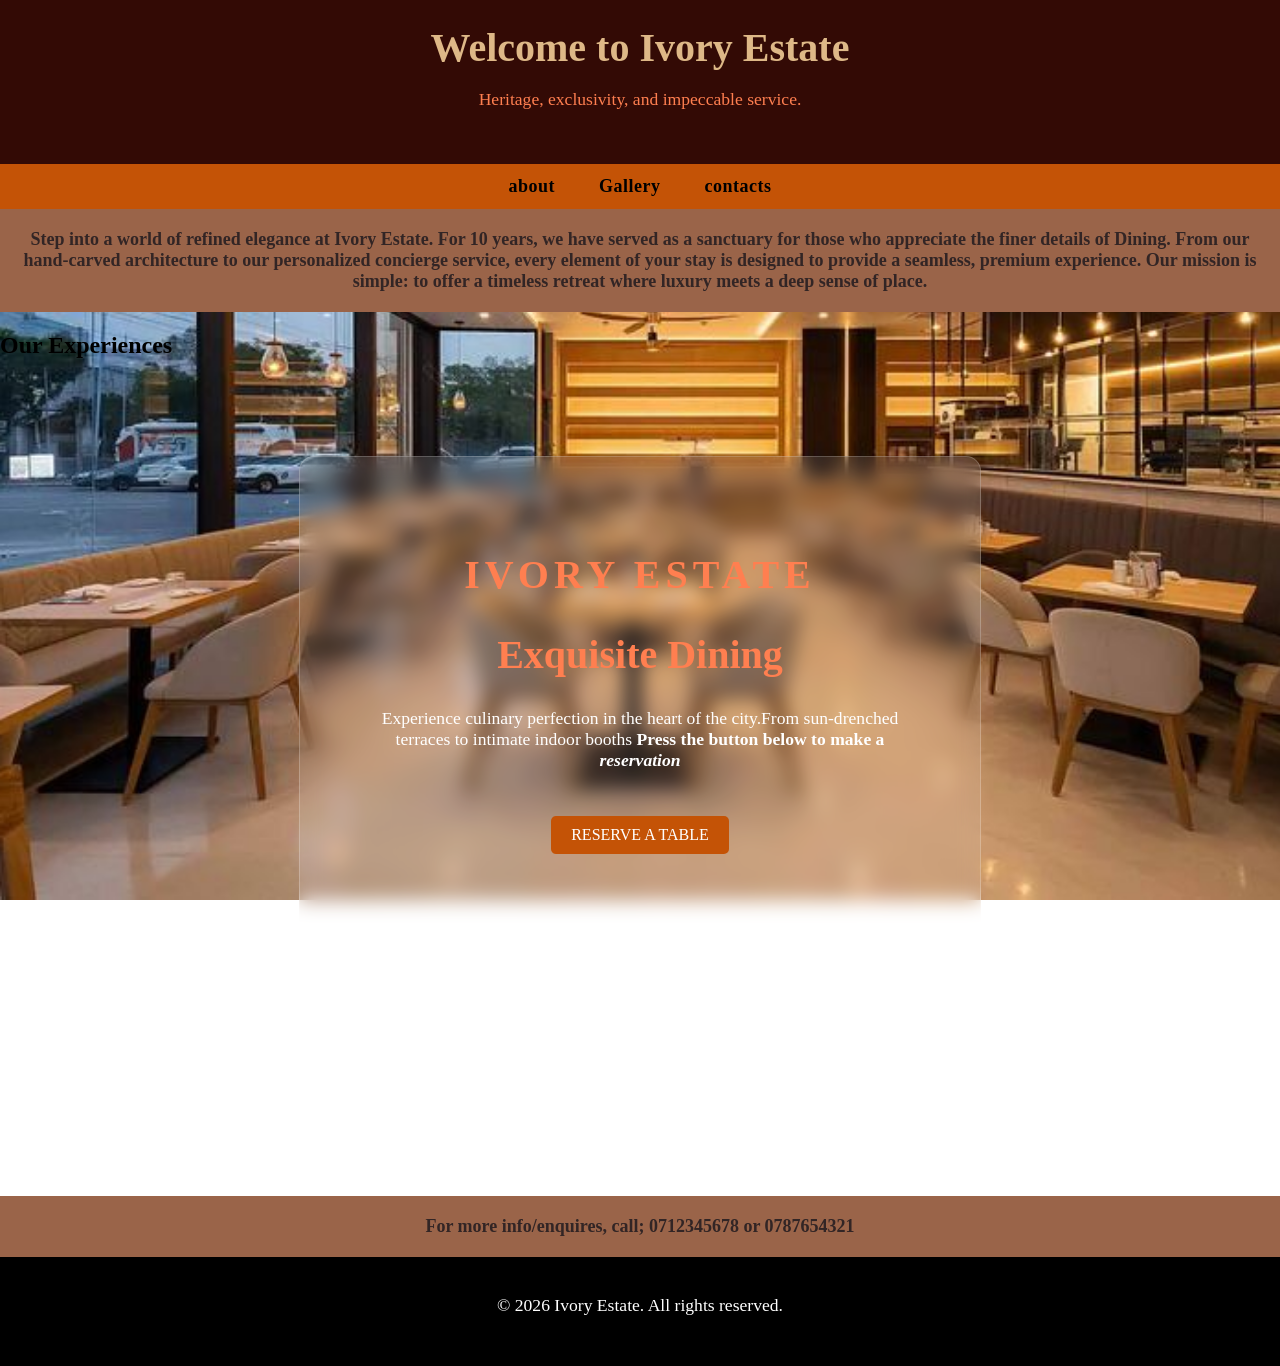
==== index.html @ 149924ae "Fix heading case for "Gallary" in navigation bar and update gallery section structure in index.html" ====
<!doctype html>
<html lang="en">
  <head>
    <meta charset="UTF-8" />
    <meta name="viewport" content="width=device-width, initial-scale=1.0" />
    <title>Ivory Estate Hotel</title>
    <link rel="stylesheet" href="style.css" />
  </head>
  <body class="home-page"> <header>
      <a href="/">
        <h1>Welcome to Ivory Estate</h1>
        <p id="header-p">Heritage, exclusivity, and impeccable service.</p>
      </a>
    </header>

    <!-- navigation bar -->
    <nav>
      <a href="#about"> about</a>
      <a href="#Gallery">Gallery</a>
      <a href="#contacts">contacts</a>
    </nav>
    <!-- about section -->
    <section id="about">
      <p class="about">
        Step into a world of refined elegance at <strong>Ivory Estate</strong>.
        For 10 years, we have served as a sanctuary for those who appreciate the
        finer details of Dining. From our hand-carved architecture to our
        personalized concierge service, every element of your stay is designed
        to provide a seamless, premium experience. Our mission is simple: to
        offer a timeless retreat where luxury meets a deep sense of place.
      </p>
    </section>
    <section class="gallery">
      <h2>Our Experiences</h2>
      <div class="gallery-container">
        <img src=""
        <img src=""
        <img src=""
      </div>
    </section>

    <main class="home-container">
  
      <section class="hero-card">
        <div class="logo"><h1>IVORY ESTATE</h1></div>
        <h1>Exquisite Dining</h1>
        <p>
          Experience culinary perfection in the heart of the city.From
          sun-drenched terraces to intimate indoor booths
          <strong>Press the button below to make a <em>reservation</em></strong>
        </p>

        <!-- brige to next page -->
        <a href="reserve.html" class="rsv-button">RESERVE A TABLE</a>
      </section>
      <!-- quick info section -->
      <section class="info-grid">
        <div class="info-card">
          <h3>Hours</h3>
          <p>Mon - Sun</p>
          <p>5:00 PM - 11:00 PM</p>
        </div>
        <div class="info-card">
          <h3>location</h3>
          <p>skyline avenue</p>
          <p>Penthouse Level</p>
        </div>
      </section>
    </main>
    <!-- contact section -->
    <section id="contacts">
      <p class="about">
        For more info/enquires, call; 0712345678 or 0787654321
      </p>
    </section>


    <footer> 
      <p>© 2026 Ivory Estate. All rights reserved.</p>
    </footer>
  </body>
</html>
---- style.css ----
body {

  background-repeat: no-repeat;
  background-size: cover;
  background-attachment: fixed;
  background-position: center;
  margin: 0;
}
.home-page{
  background-image: url("ivory\ estate.jfif");
}

header {
  background-color: #330a05;
  color: coral;
  box-shadow: 0 4px 6px rgba(0, 0, 0, 0.1);
  padding: 24px 0;
  text-align: center;
}
header a {
  text-decoration: none;
  color: inherit;
}
header h1 {
  font-size: 40px;
  margin: 0;
  color: burlywood;
}

nav {
  background-color: #c45306;
  text-align: center;
  padding: 12px 0;
}
nav a {
  text-decoration: none;
  color: inherit;
  margin: 0 20px;
  font-weight: 600;
  font-size: 18px;
  letter-spacing: 0.5px;
}
nav a:hover {
  color: aqua;
  text-decoration: underline;
}
.home-container {
  max-width: 600px;
  width: 90%;
  margin: 60px auto;
  text-align: center;
  background: rgba(255, 255, 255, 0.1);
  backdrop-filter: blur(10px);
  -webkit-backdrop-filter: blur(10px);
  border-radius: 15px;
  display: flex;
  flex-direction: column;
  justify-content: center;
  align-items: center;
  padding: 20px;
}
.hero-card,
.info-card {
  border-radius: 30px;
  padding: 20px;
}
.info-grid {
  display: flex;
  gap: 20px;
  margin-top: 20px;
}
.logo {
  font-weight: 800;
  letter-spacing: 5px;
  margin-bottom: 10px;
  color: burlywood;
}
.h1 {
  font-size: 2rem;
  margin-bottom: 15px;
}

.about {
  background-color: #9a6449;
  color: #322525;
  font-weight: 900;
  font-size: large;
  padding: 20px;
  text-align: center;
  margin: 0;
}
footer {
  text-align: center;
  padding: 20px;
  background-color: black;
  color: white;
}
.rsv-button {
  display: inline-block;
  padding: 10px 20px;
  background-color: #c45306;
  color: white;
  text-decoration: none;
  border-radius: 5px;
  margin-top: 15px;
}
.rsv-button:hover{
  background-color: #330a05;
}

/* 2.Reservation.html */
body{
  
  background-repeat: no-repeat;
  background-size: cover;
  background-attachment: fixed;
  background-position: center;
  margin: 0;
}
.reserve-page{
  background-image: url('Personalized\ Reserved\ Table\ Sign\ Wooden\ Resta.jfif');
}
.home-container{
    max-width: 600px;
      width: 90%;
      margin: 60px auto;
      text-align: center;
      background: rgba(255, 255, 255, 0.1);
      backdrop-filter: blur(10px);
      -webkit-backdrop-filter: blur(10px);
      border-radius: 15px;
      display: flex;
      flex-direction: column;
      justify-content: center;
      align-items: center;
      padding:  40px 20px;
      color: white;
      border: 1px solid rgba(255, 255, 255, 0.2);
    }
    .logo{
      font-weight: 800;
      letter-spacing: 5px;
      margin-bottom: 10px;
      color: burlywood;
      text-transform: uppercase;
    }
    h1{
      font-size: 2.5rem;
      margin-bottom: 30px;
      color: coral;
    }
    p{
      margin-bottom: 30px;
      font-size: 1.1rem;
      
    }
.booking-form{
  width: 100%;
  max-width: 450px;
  display: flex;
  flex-direction: column;
  gap: 15px;
}

.form-row{
  display: flex;
  gap: 15px;
}
.booking-form input, .booking-form select{
  width: 100%;
  padding: 12px;
  background-color: rgba(255, 255, 255, 0.15);
  border: 1px solid(255, 255, 255, 0.3);
  border-radius: 5px;
  color: white;
  font-size: 16px;
  outline: none;
}
.booking-form select option{
  background-color: #330a05;
}
.back-link:hover{
  color: aqua;
  text-decoration: underline;
}
.confirm{
  display: inline-block;
    padding: 10px 20px;
    background-color: #c45306;
    color: white;
    text-decoration: none;
    border-radius: 5px;
    margin-top: 15px;
}
.confirm:hover{
    background-color: #330a05;
}

/* confirmation.html */
body {

  background-repeat: no-repeat;
  background-size: cover;
  background-attachment: fixed;
  background-position: center;
  margin: 0;
}
.confirmation-page{
  background-image: url('ambient\ aesthetic\ cool\ hotel\ pictuer');
}.home-container{
  background: rgba(255, 255, 255, 0.1);
        backdrop-filter: blur(10px);
          -webkit-backdrop-filter: blur(10px);
          border: 1px solid rgba(255, 255, 255, 0.2);
          padding: 40px;
          border-radius: 15px;
          color: white;
}
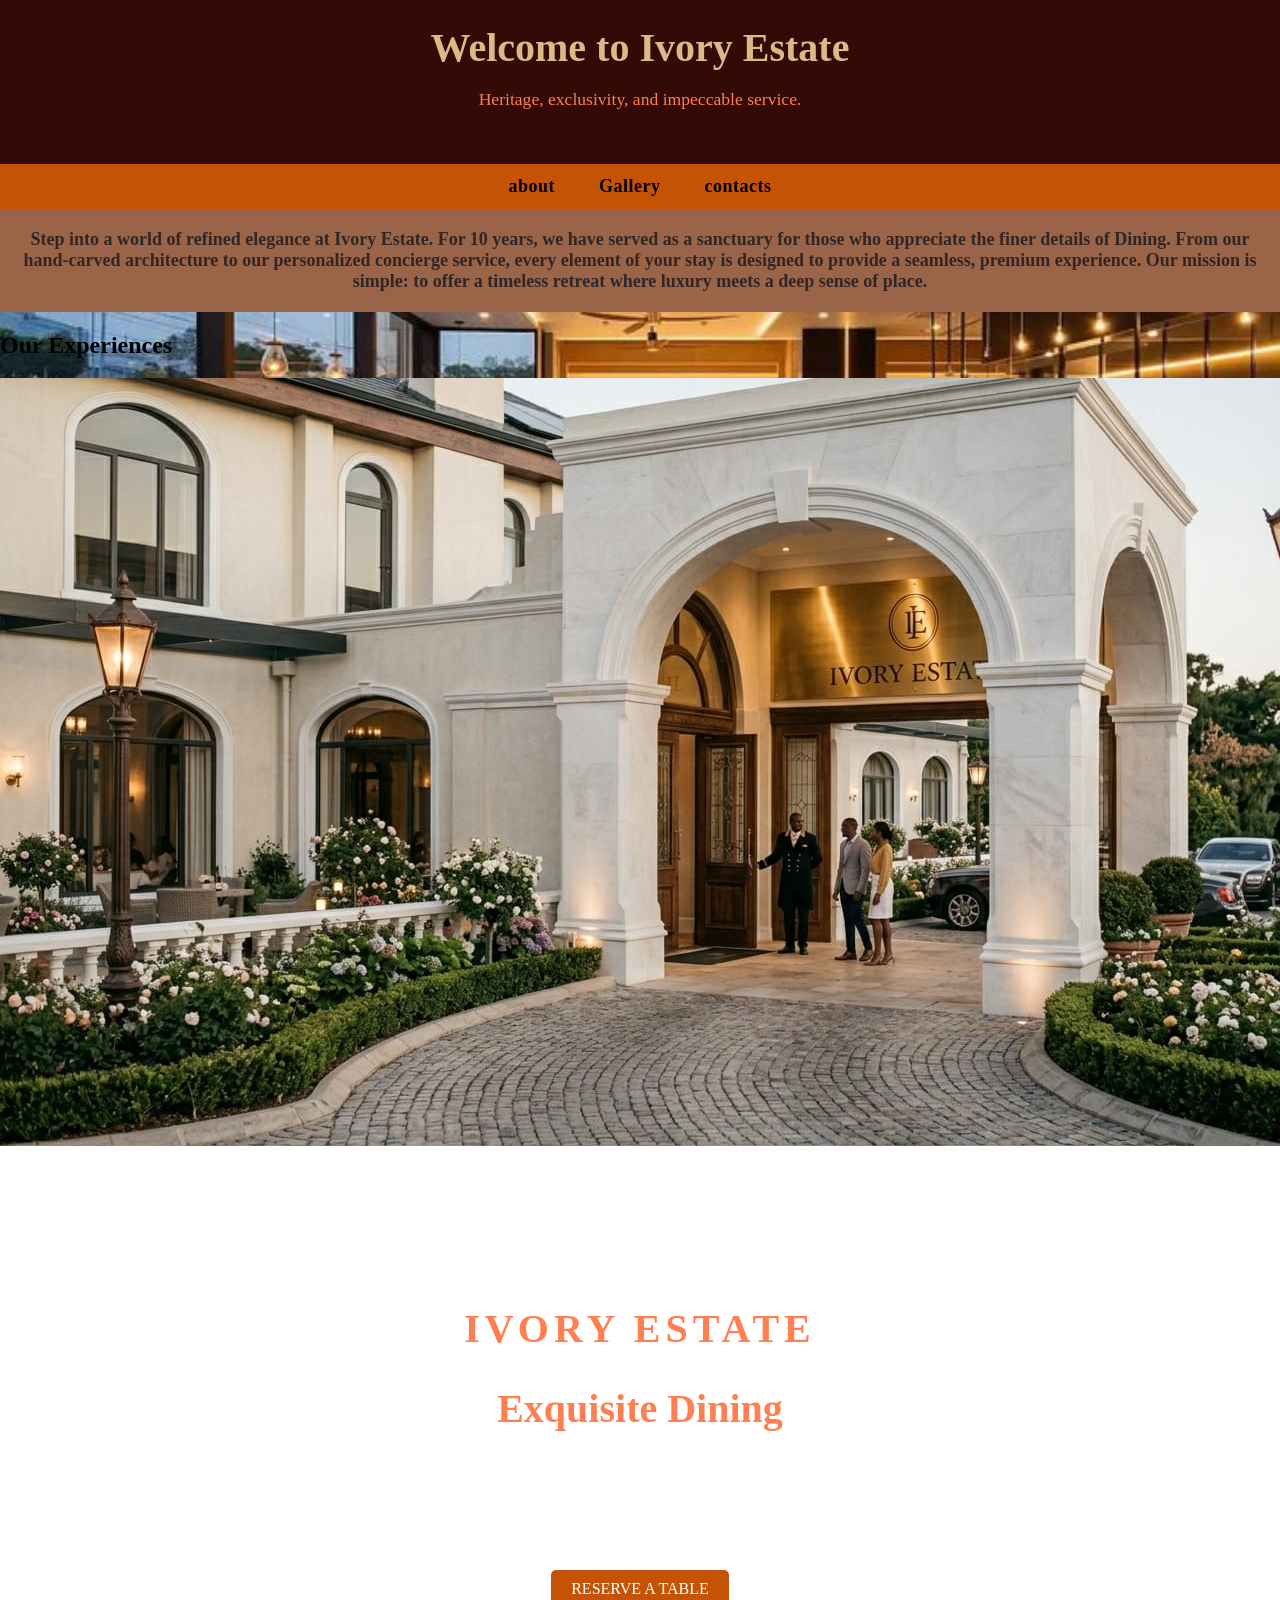
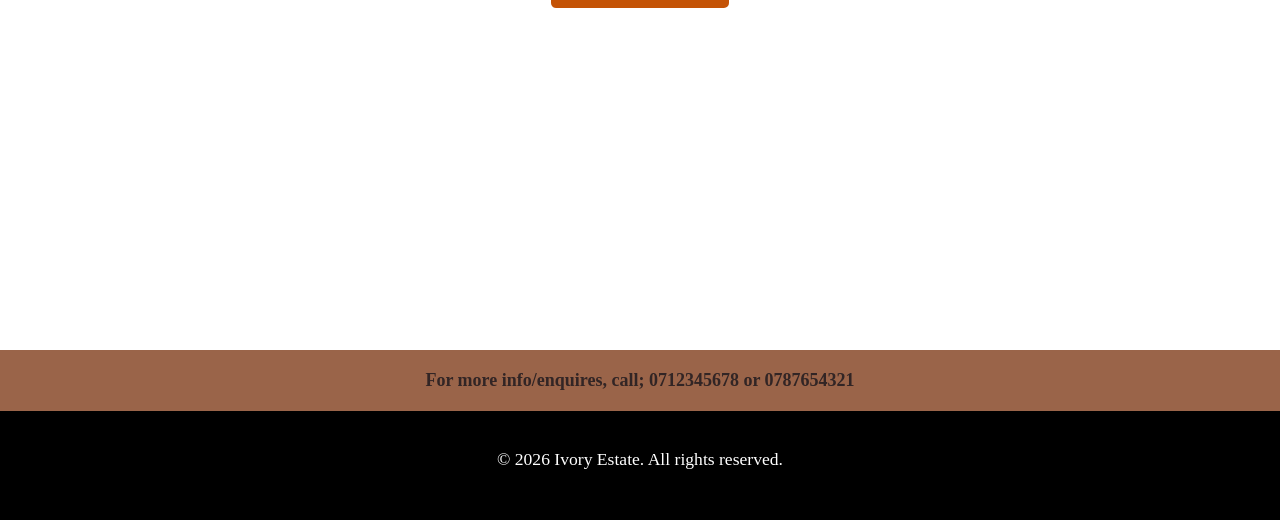
==== commit f962a149: "Refactor code structure for improved readability and maintainability" ====
--- a/index.html
+++ b/index.html
@@ -33,8 +33,8 @@
     <section class="gallery">
       <h2>Our Experiences</h2>
       <div class="gallery-container">
-        <img src=""
-        <img src=""
+        <img src="Entrance to ivory Estate.jpeg"
+        <img src="Ivory Estate Dining.jpeg"
         <img src=""
       </div>
     </section>
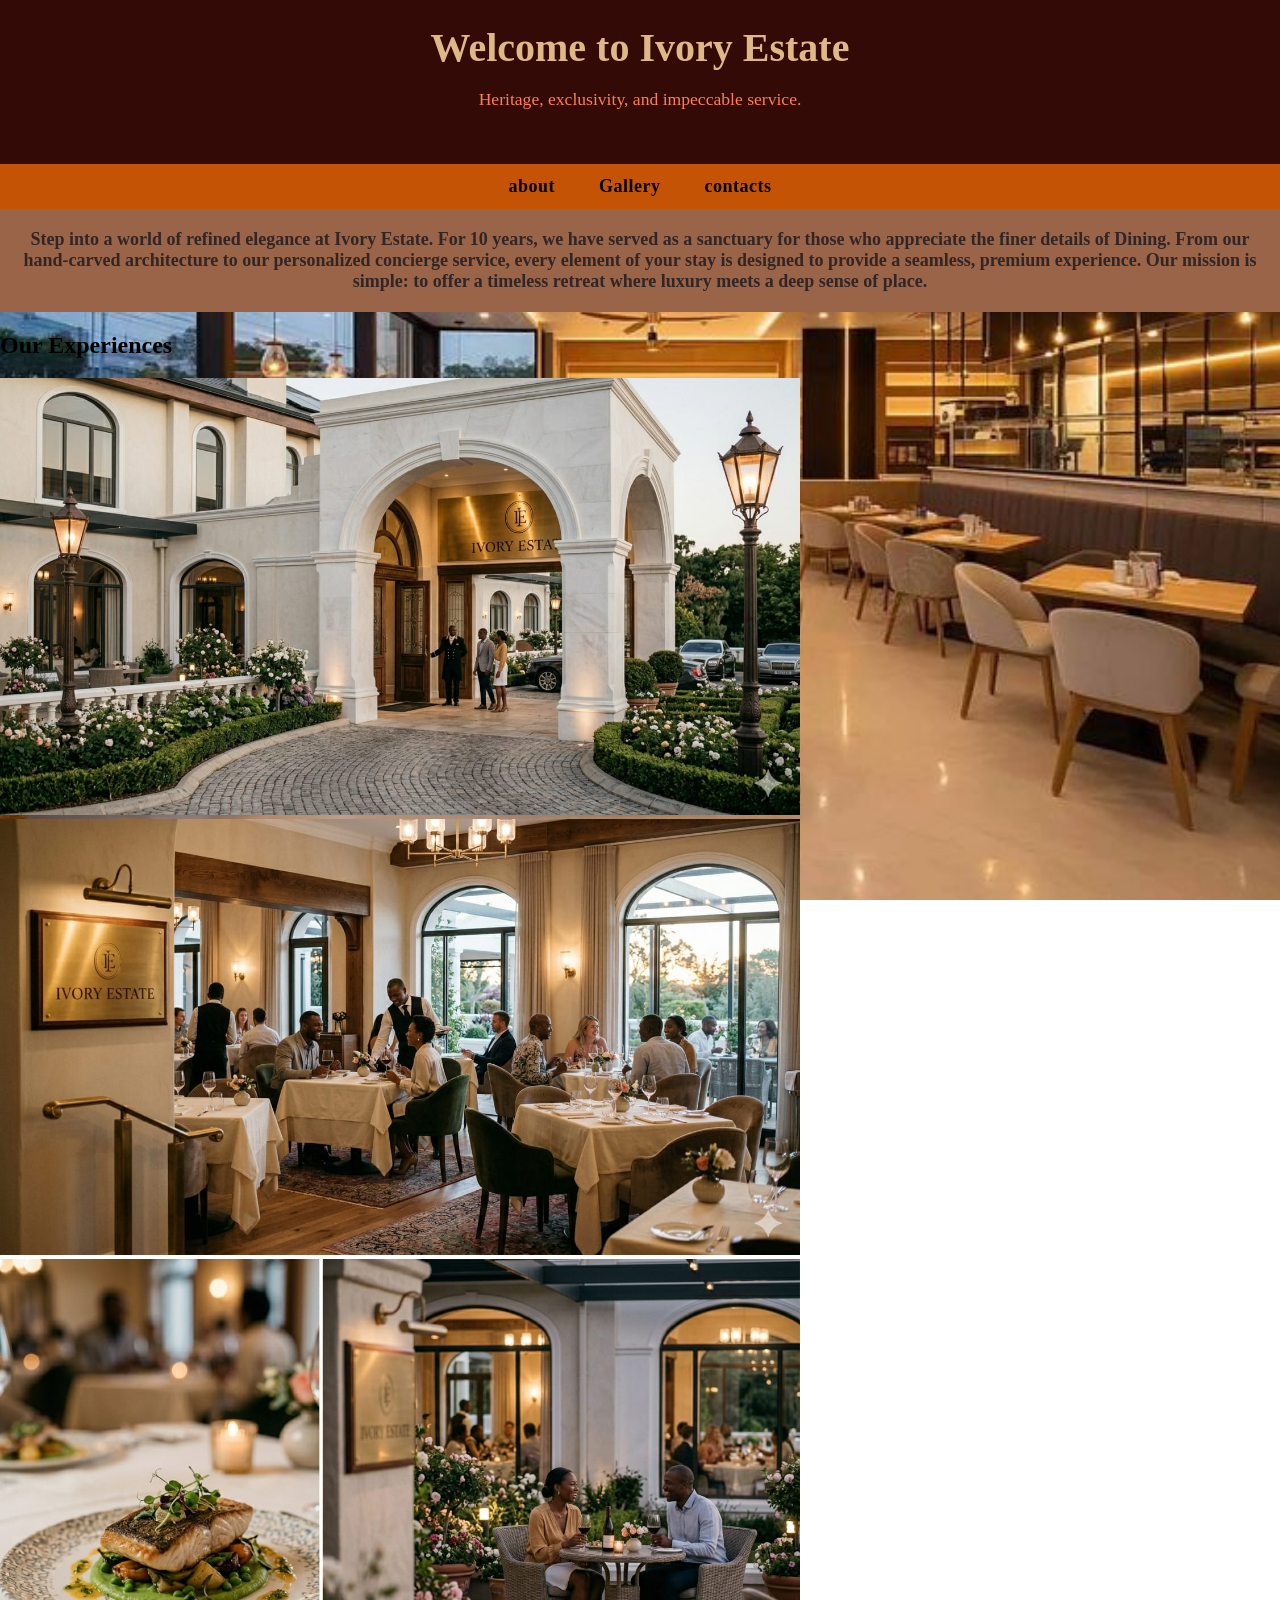
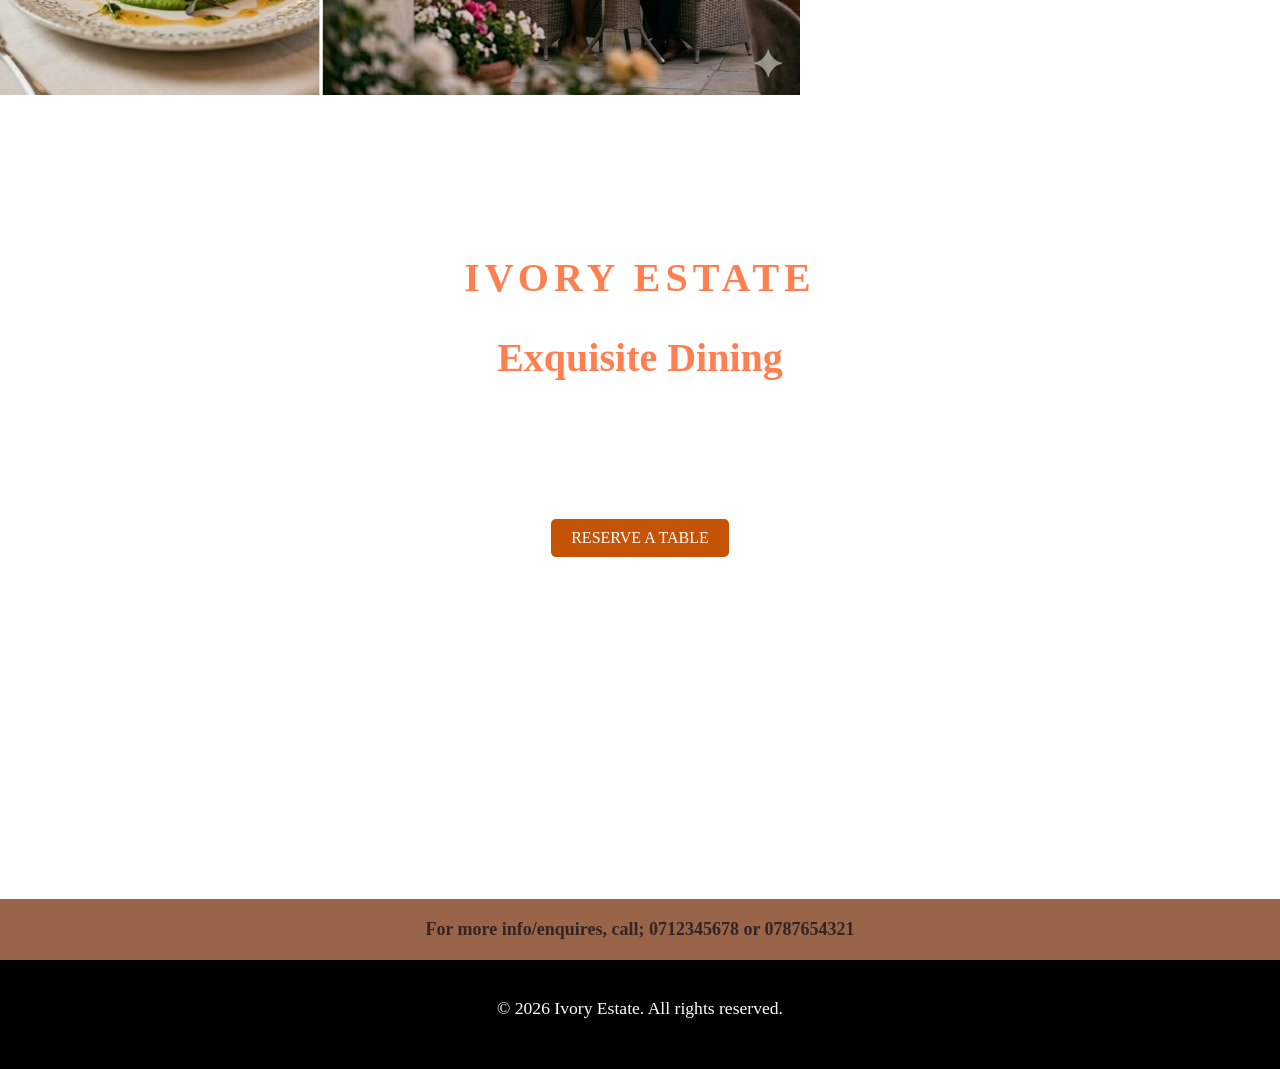
==== commit 278737c5: "Refactor code structure for improved readability and maintainability" ====
--- a/index.html
+++ b/index.html
@@ -33,9 +33,9 @@
     <section class="gallery">
       <h2>Our Experiences</h2>
       <div class="gallery-container">
-        <img src="Entrance to ivory Estate.jpeg"
-        <img src="Ivory Estate Dining.jpeg"
-        <img src=""
+        <img src="Entrance to ivory Estate.jpeg" alt="Entrance" class="gallery-img">
+        <img src="Ivory Estate Dining.jpeg" alt="Dining" class="gallery-img">
+        <img src="Ivory Estate experience.jpeg" alt="Experience" class="gallery-img">
       </div>
     </section>
 
--- a/style.css
+++ b/style.css
@@ -43,6 +43,12 @@
 nav a:hover {
   color: aqua;
   text-decoration: underline;
+}
+.gallery-img{
+  width: 100%;
+  max-width: 800px;
+  height: auto;
+  
 }
 .home-container {
   max-width: 600px;
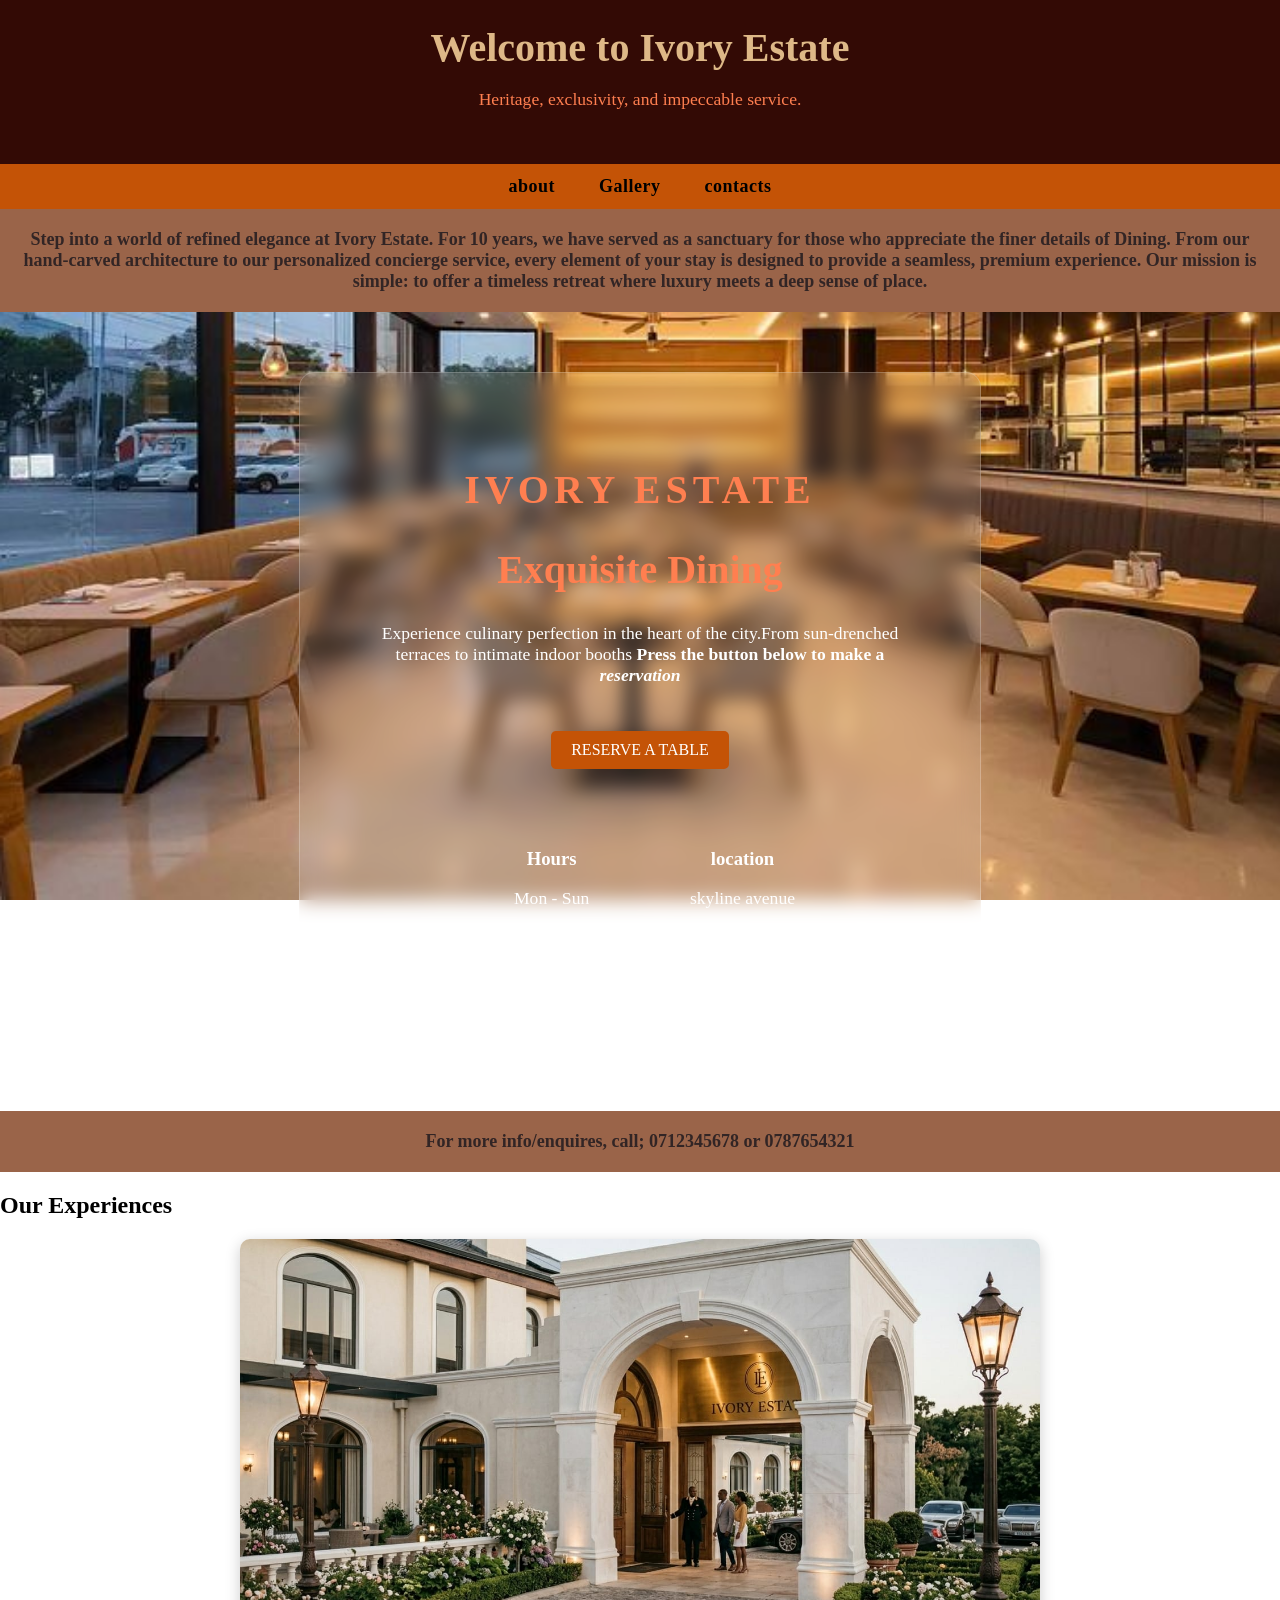
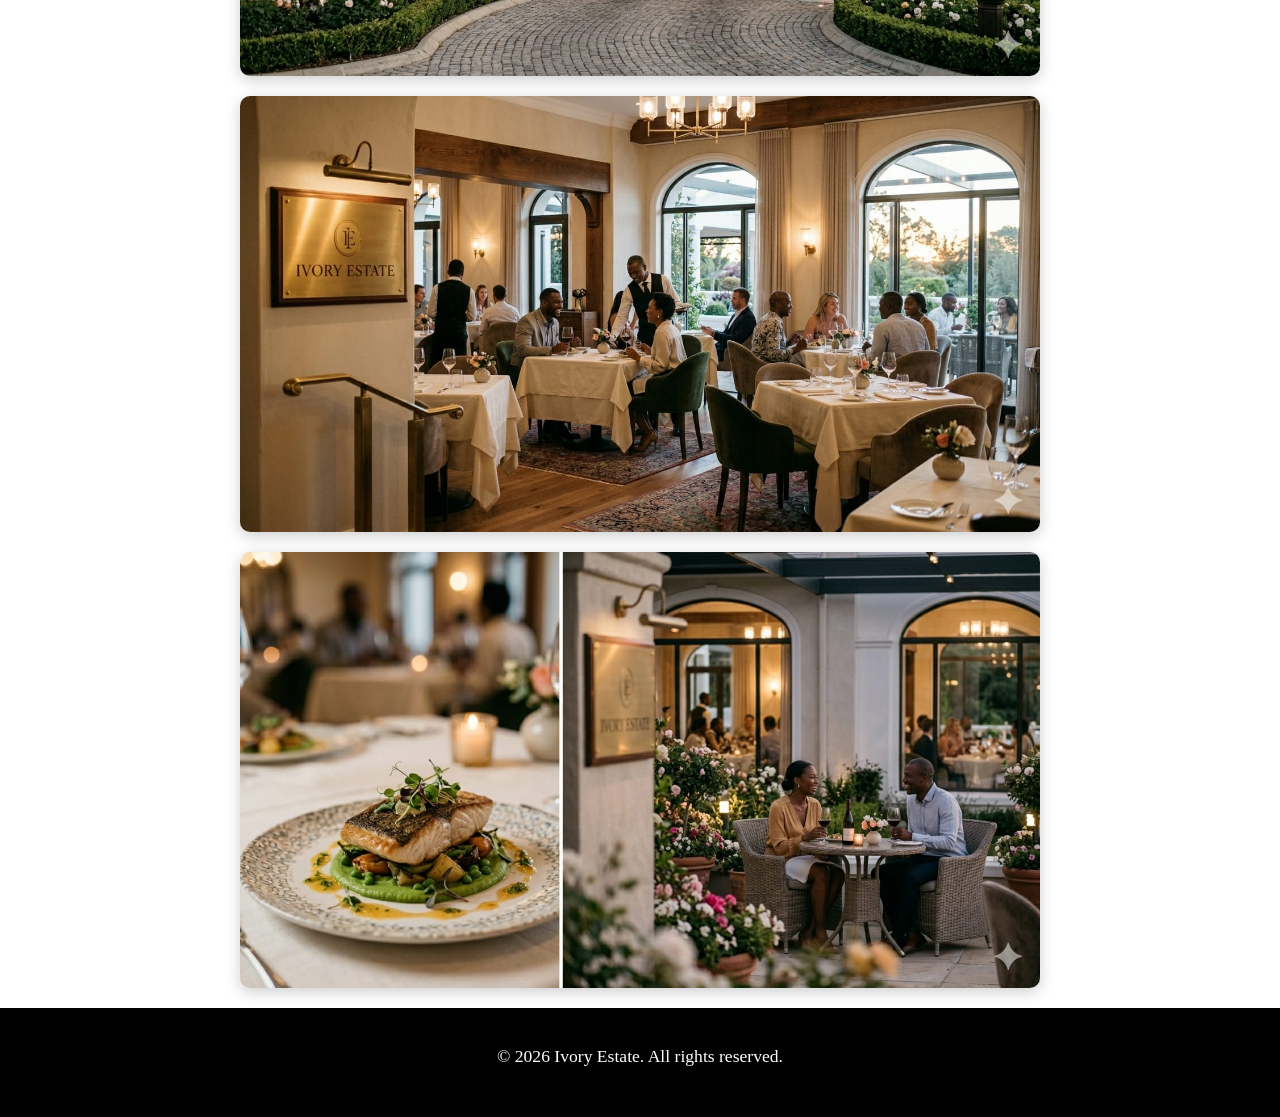
==== commit 6fc3003f: "Reorganize gallery section in index.html and enhance styles in style.css" ====
--- a/index.html
+++ b/index.html
@@ -30,14 +30,7 @@
         offer a timeless retreat where luxury meets a deep sense of place.
       </p>
     </section>
-    <section class="gallery">
-      <h2>Our Experiences</h2>
-      <div class="gallery-container">
-        <img src="Entrance to ivory Estate.jpeg" alt="Entrance" class="gallery-img">
-        <img src="Ivory Estate Dining.jpeg" alt="Dining" class="gallery-img">
-        <img src="Ivory Estate experience.jpeg" alt="Experience" class="gallery-img">
-      </div>
-    </section>
+    
 
     <main class="home-container">
   
@@ -65,6 +58,7 @@
           <p>skyline avenue</p>
           <p>Penthouse Level</p>
         </div>
+
       </section>
     </main>
     <!-- contact section -->
@@ -73,7 +67,14 @@
         For more info/enquires, call; 0712345678 or 0787654321
       </p>
     </section>
-
+<section class="gallery">
+      <h2>Our Experiences</h2>
+      <div class="gallery-container">
+        <img src="Entrance to ivory Estate.jpeg" alt="Entrance" class="gallery-img">
+        <img src="Ivory Estate Dining.jpeg" alt="Dining" class="gallery-img">
+        <img src="Ivory Estate experience.jpeg" alt="Experience" class="gallery-img">
+      </div>
+    </section>
 
     <footer> 
       <p>© 2026 Ivory Estate. All rights reserved.</p>
--- a/style.css
+++ b/style.css
@@ -48,7 +48,11 @@
   width: 100%;
   max-width: 800px;
   height: auto;
-  
+  border-radius: 10px;
+  box-shadow: 0 4px 15px rgba(0,0,0, 0.2);
+  display: block;
+  margin: 20px auto;
+
 }
 .home-container {
   max-width: 600px;
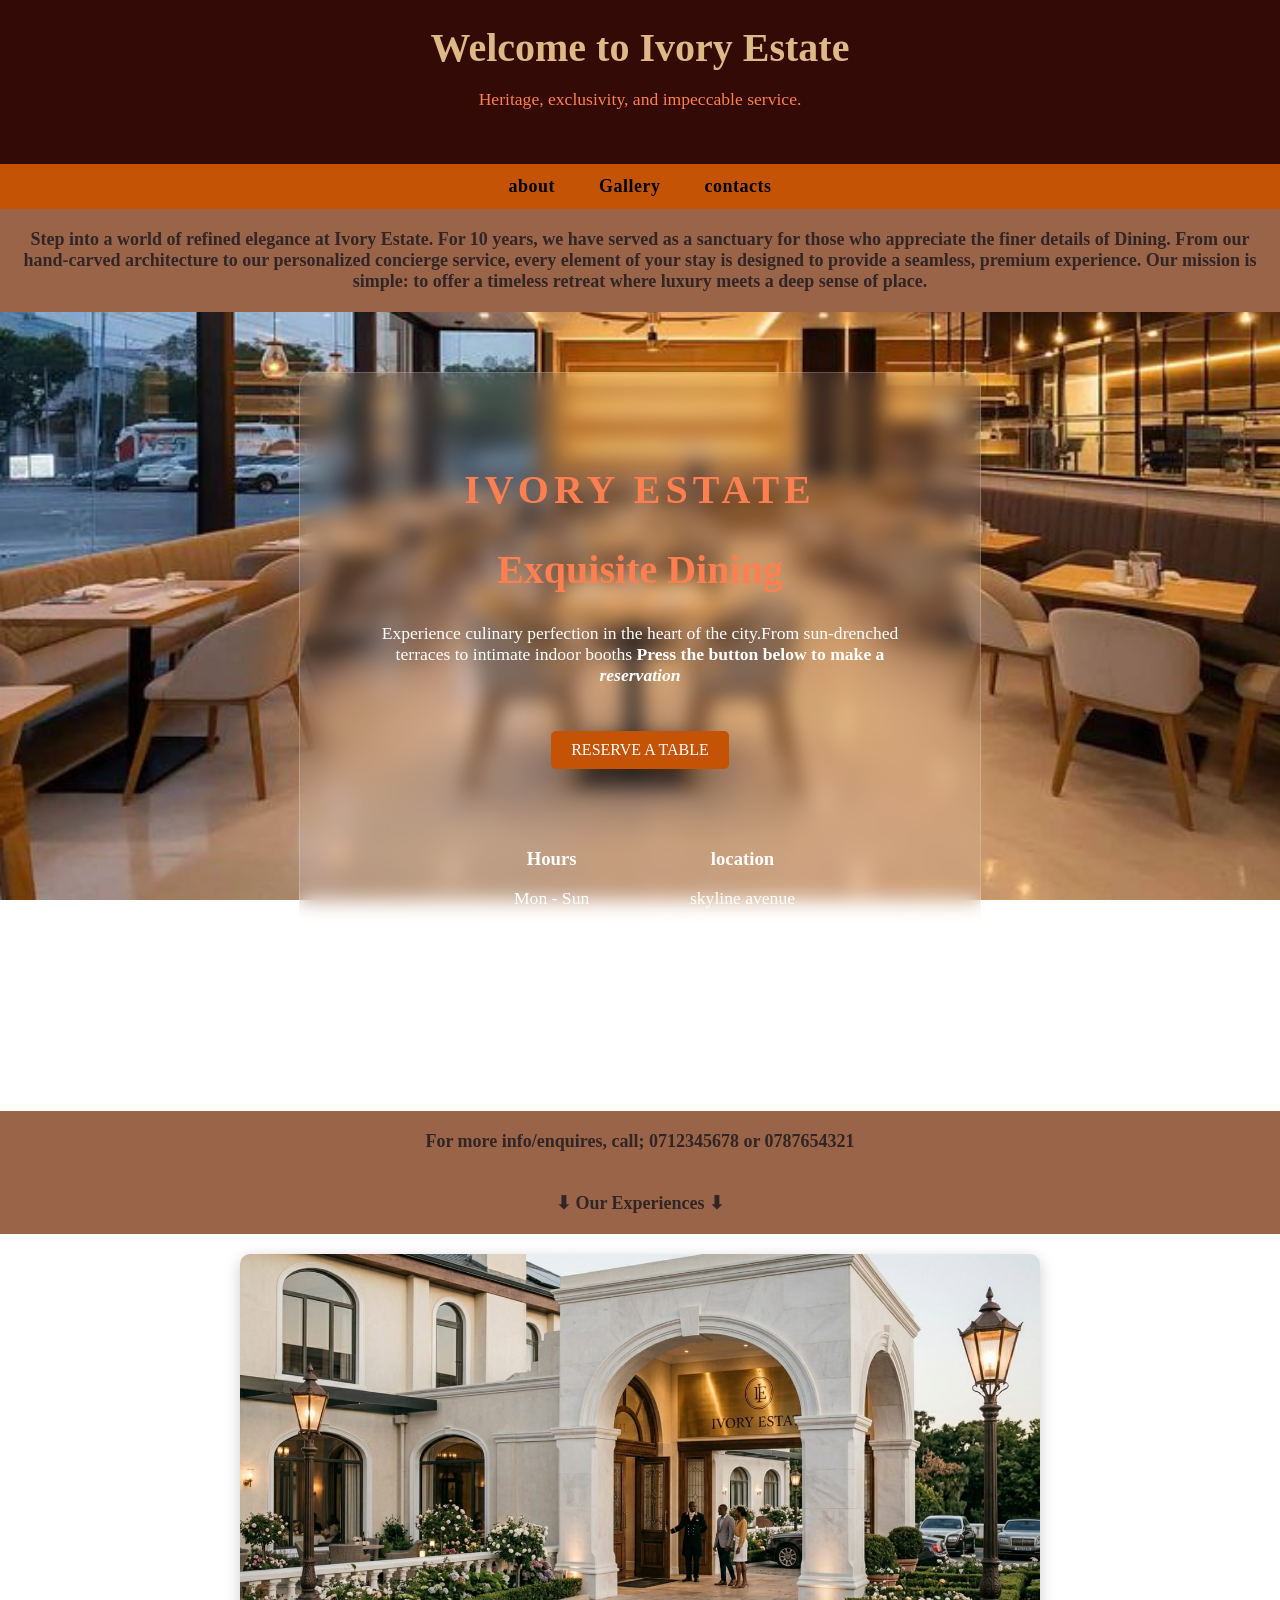
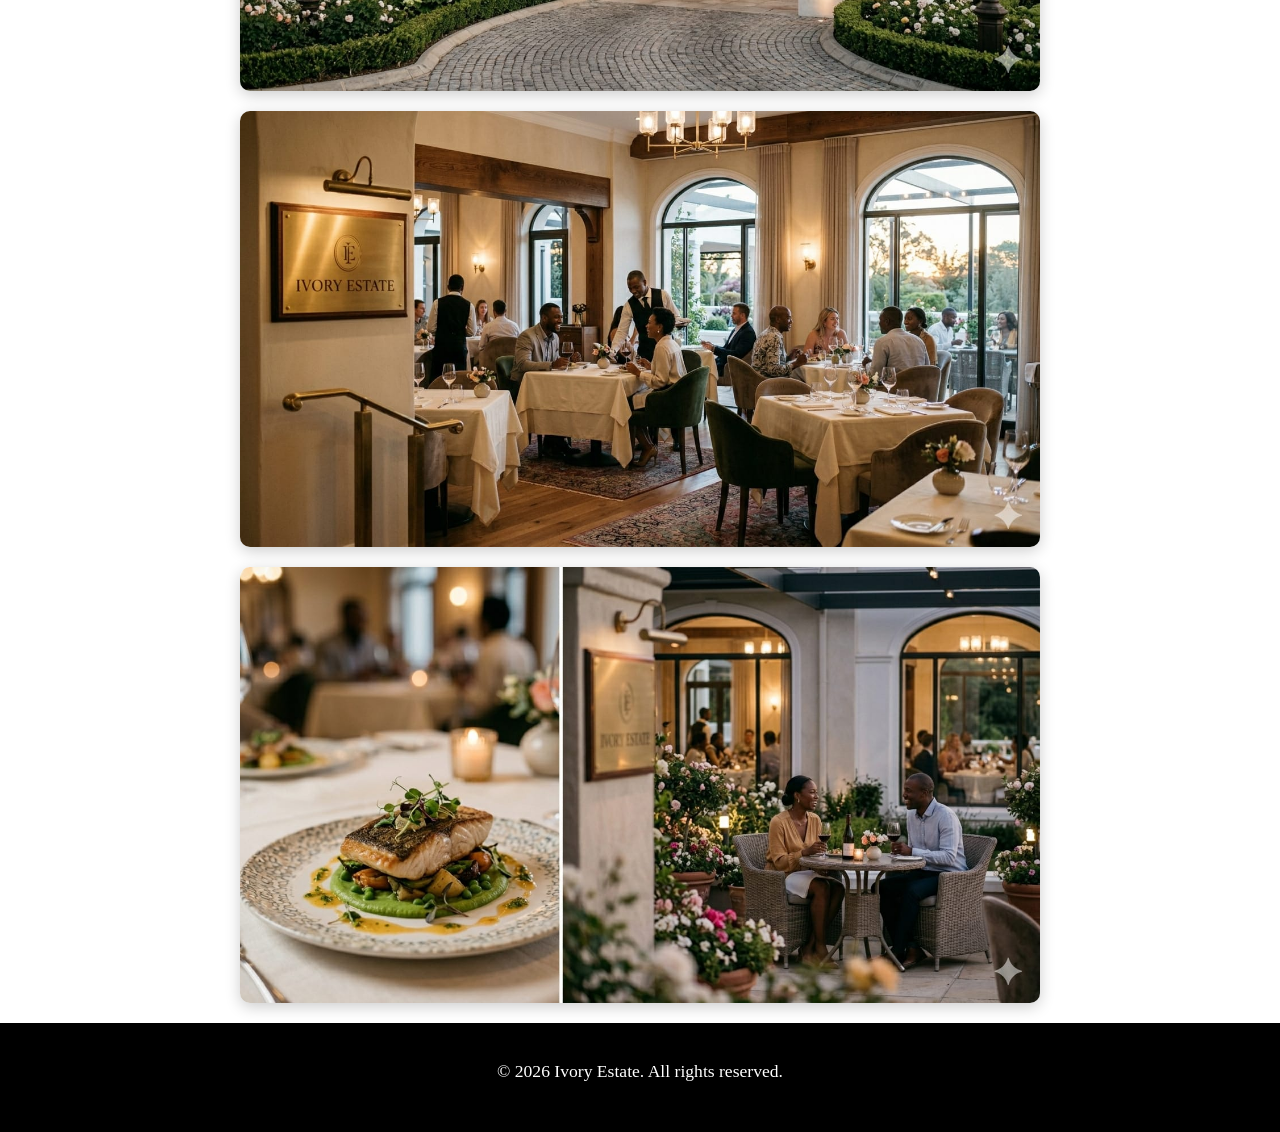
==== commit 98512beb: "Update gallery section heading for improved visibility and emphasis" ====
--- a/index.html
+++ b/index.html
@@ -67,8 +67,9 @@
         For more info/enquires, call; 0712345678 or 0787654321
       </p>
     </section>
-<section class="gallery">
-      <h2>Our Experiences</h2>
+    <!-- Gallery section -->
+<section id="Gallery">
+      <h2 class="about">⬇ Our Experiences ⬇ </h2>
       <div class="gallery-container">
         <img src="Entrance to ivory Estate.jpeg" alt="Entrance" class="gallery-img">
         <img src="Ivory Estate Dining.jpeg" alt="Dining" class="gallery-img">
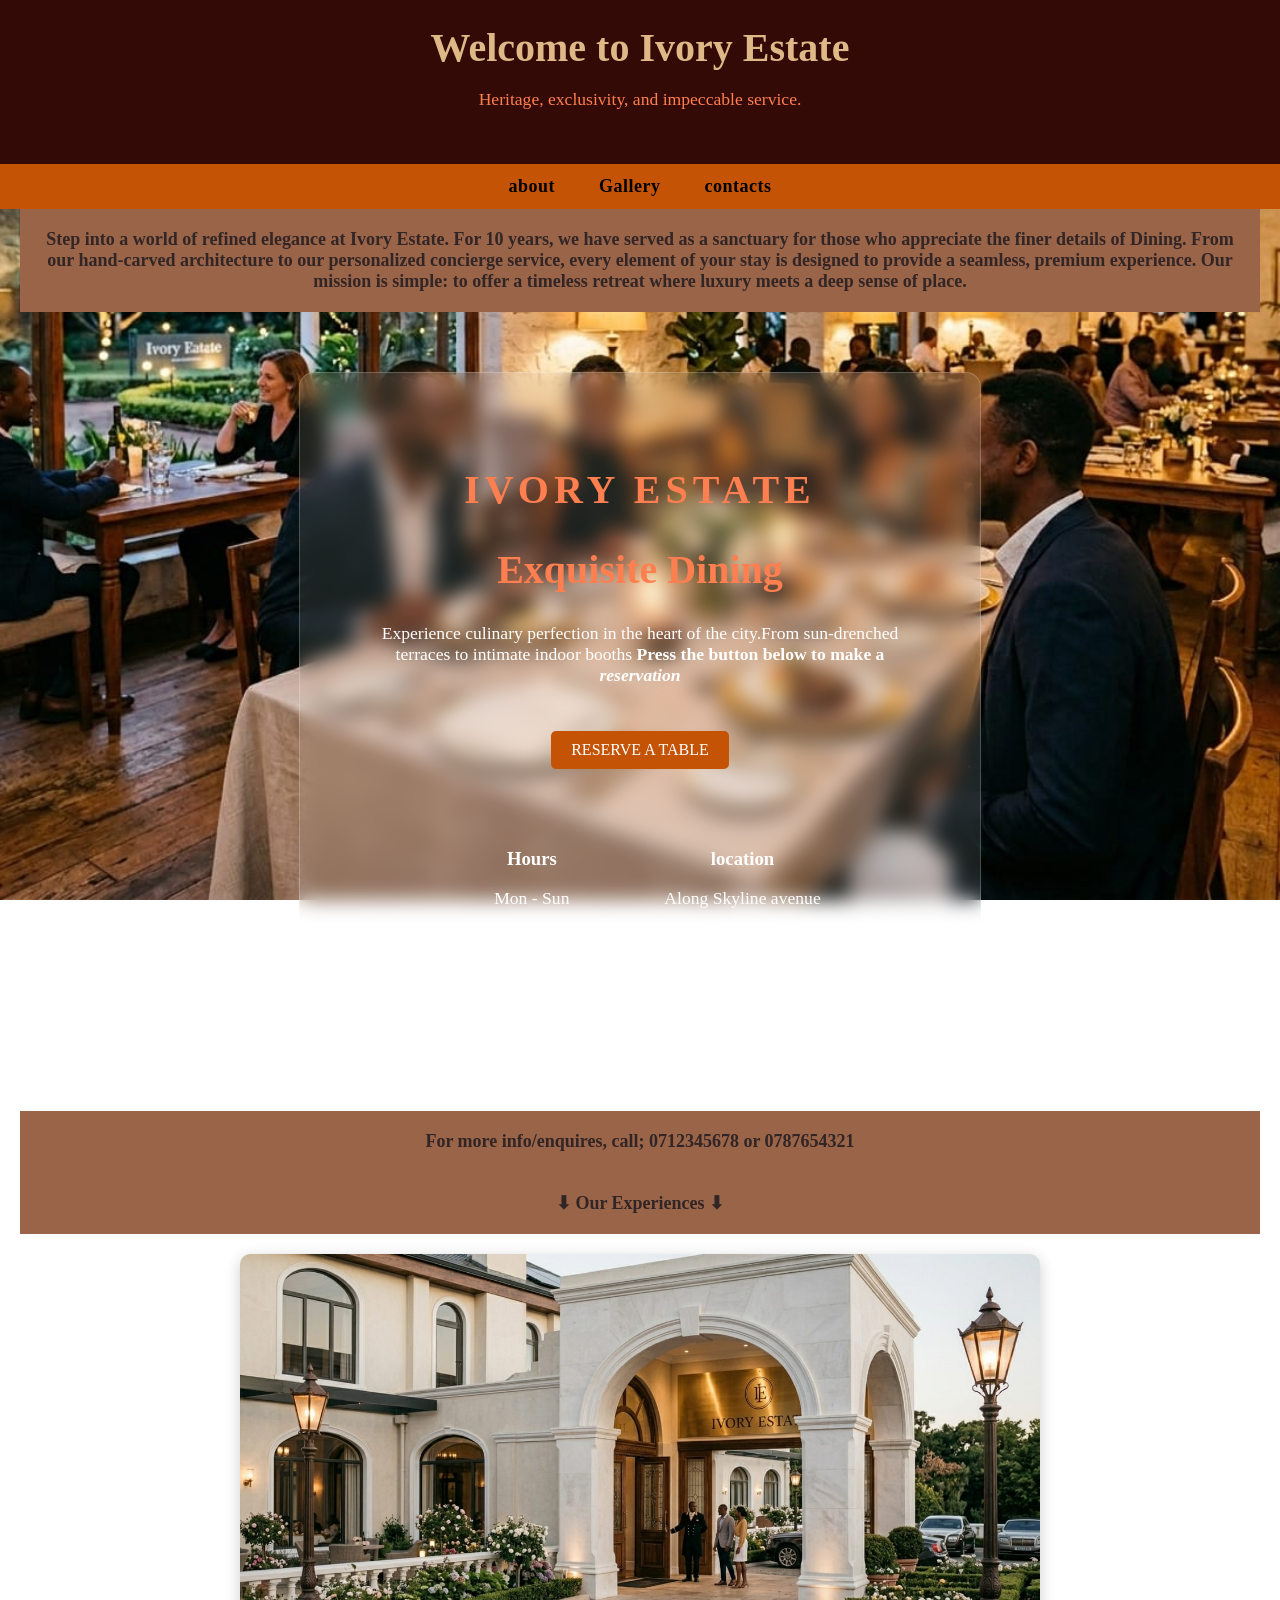
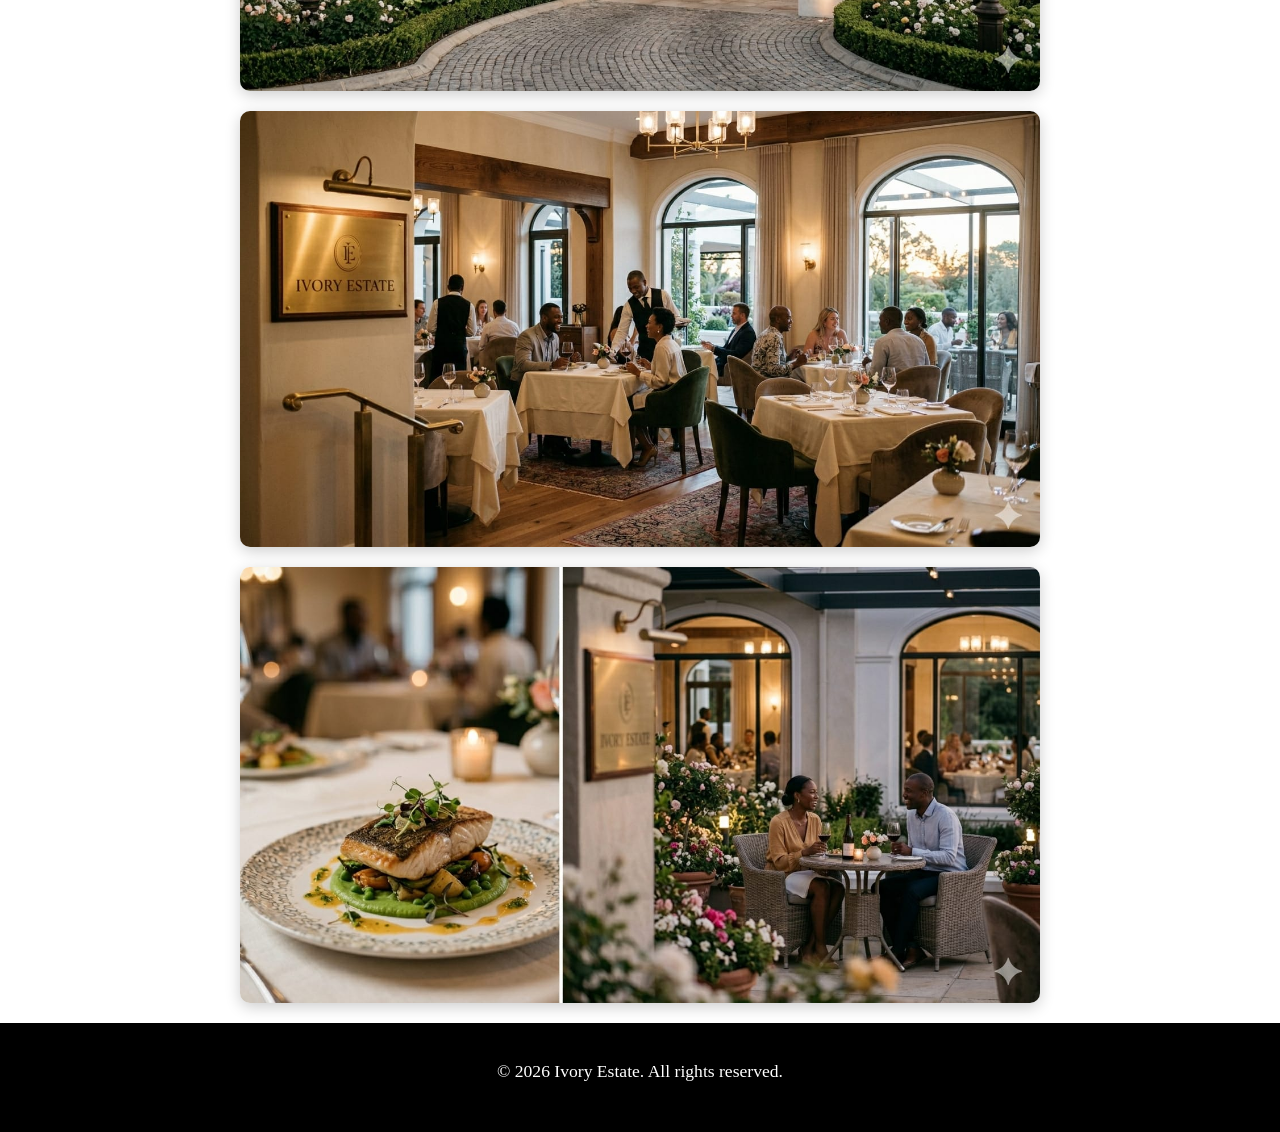
==== commit ed7e99db: "Update confirmation and reservation pages with location details and form enhancements" ====
--- a/index.html
+++ b/index.html
@@ -55,8 +55,8 @@
         </div>
         <div class="info-card">
           <h3>location</h3>
-          <p>skyline avenue</p>
-          <p>Penthouse Level</p>
+          <p>Along Skyline avenue</p>
+          <p>Beside Ostrich firm</p>
         </div>
 
       </section>
--- a/style.css
+++ b/style.css
@@ -1,20 +1,29 @@
+/* added for different screen fitting */
+html , body{
+  width: 100%;
+  overflow-x: hidden;
+  margin: 0;
+  padding: 0;
+}
 body {
-
   background-repeat: no-repeat;
   background-size: cover;
   background-attachment: fixed;
   background-position: center;
   margin: 0;
+  display: flex;
+  flex-direction: column;
+  min-height: 100vh;
 }
 .home-page{
-  background-image: url("ivory\ estate.jfif");
+  background-image: url("THE\ IVORY\ ESTATE.jpeg");
 }
 
 header {
   background-color: #330a05;
   color: coral;
   box-shadow: 0 4px 6px rgba(0, 0, 0, 0.1);
-  padding: 24px 0;
+  padding: 24px ;
   text-align: center;
 }
 header a {
@@ -101,9 +110,16 @@
 }
 footer {
   text-align: center;
-  padding: 20px;
+  padding: 20px 0;
   background-color: black;
   color: white;
+  width: 100%;
+  display: flex;
+  justify-content: center;
+  align-items: center;
+  box-sizing: border-box;
+
+
 }
 .rsv-button {
   display: inline-block;
@@ -126,6 +142,9 @@
   background-attachment: fixed;
   background-position: center;
   margin: 0;
+  display: flex;
+    flex-direction: column;
+    min-height: 100vh;
 }
 .reserve-page{
   background-image: url('Personalized\ Reserved\ Table\ Sign\ Wooden\ Resta.jfif');
@@ -214,6 +233,9 @@
   background-attachment: fixed;
   background-position: center;
   margin: 0;
+  display: flex;
+    flex-direction: column;
+    min-height: 100vh;
 }
 .confirmation-page{
   background-image: url('ambient\ aesthetic\ cool\ hotel\ pictuer');
@@ -225,4 +247,16 @@
           padding: 40px;
           border-radius: 15px;
           color: white;
+}
+/* responsive design addition */
+section{
+  padding-left: 20px;
+  padding-right: 20px;
+}
+main{
+  flex: 1;
+}
+img{
+  max-width: 100%;
+  height: auto;
 }
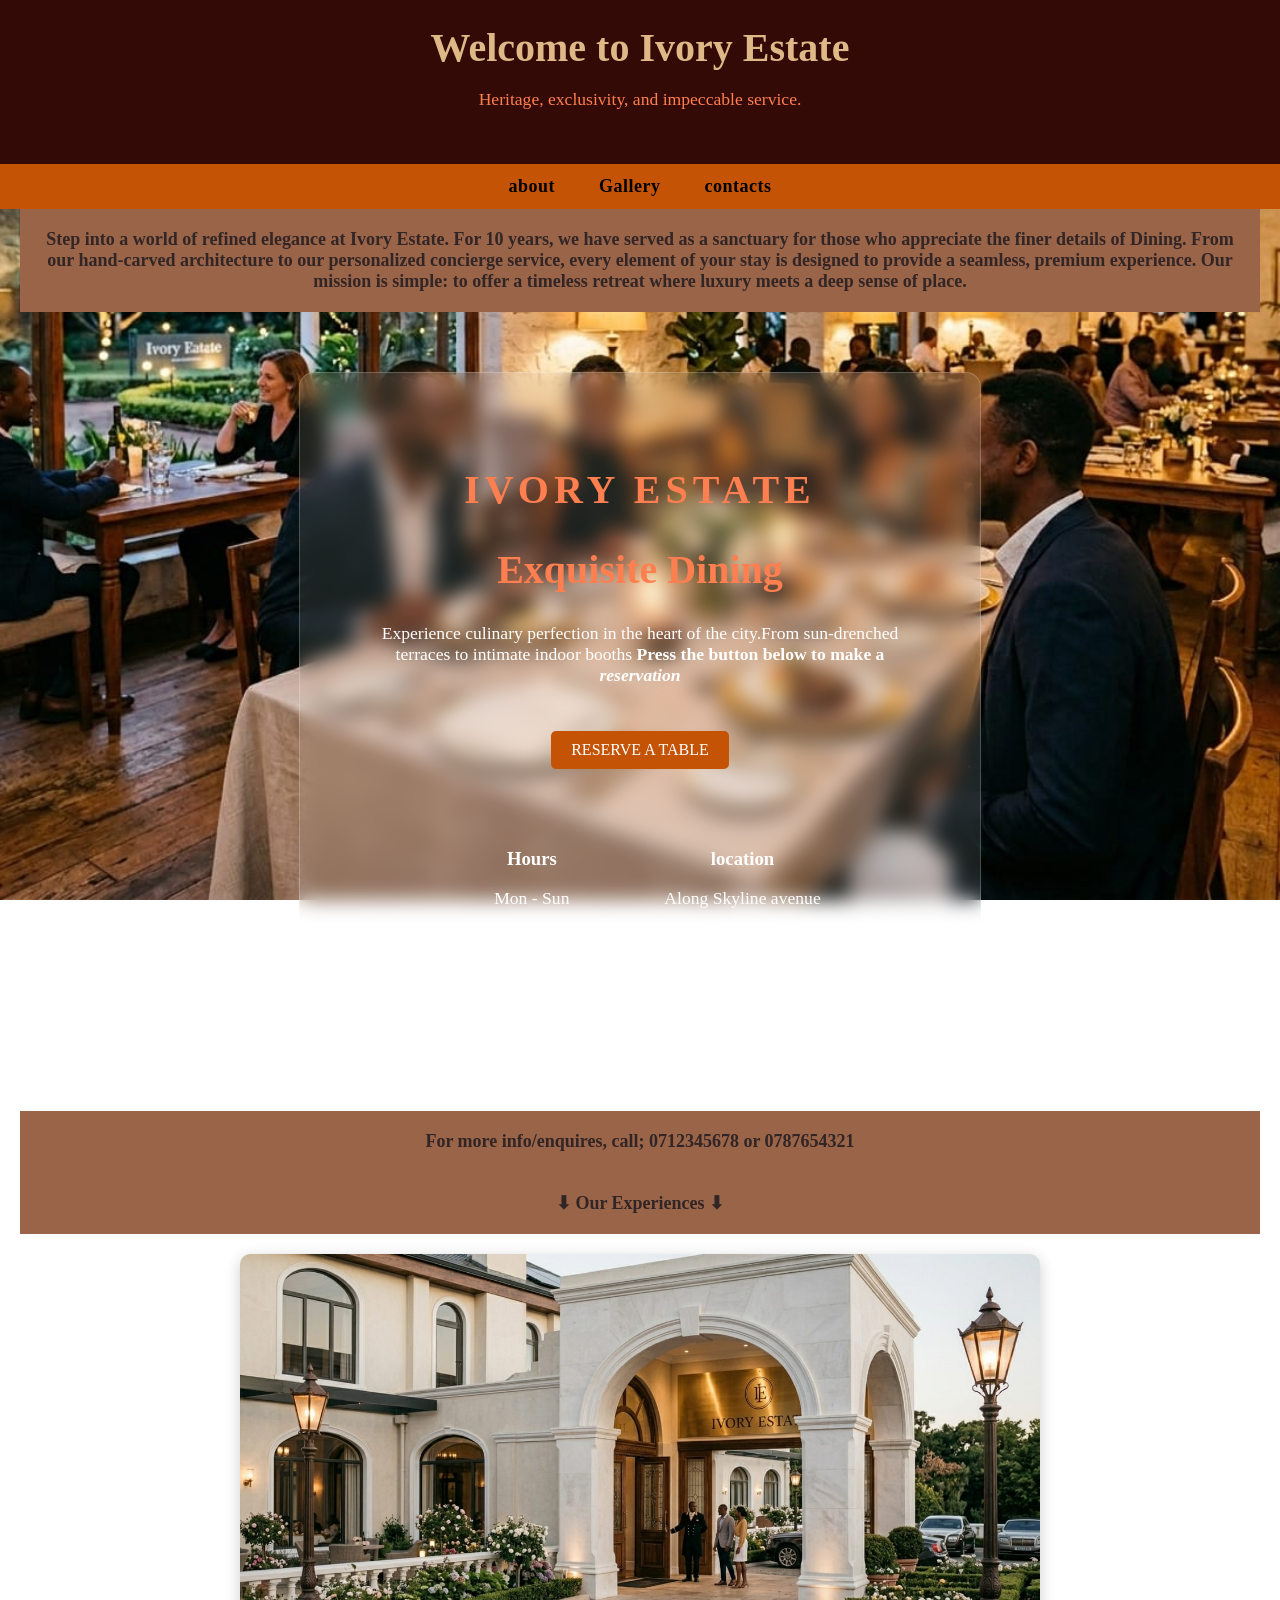
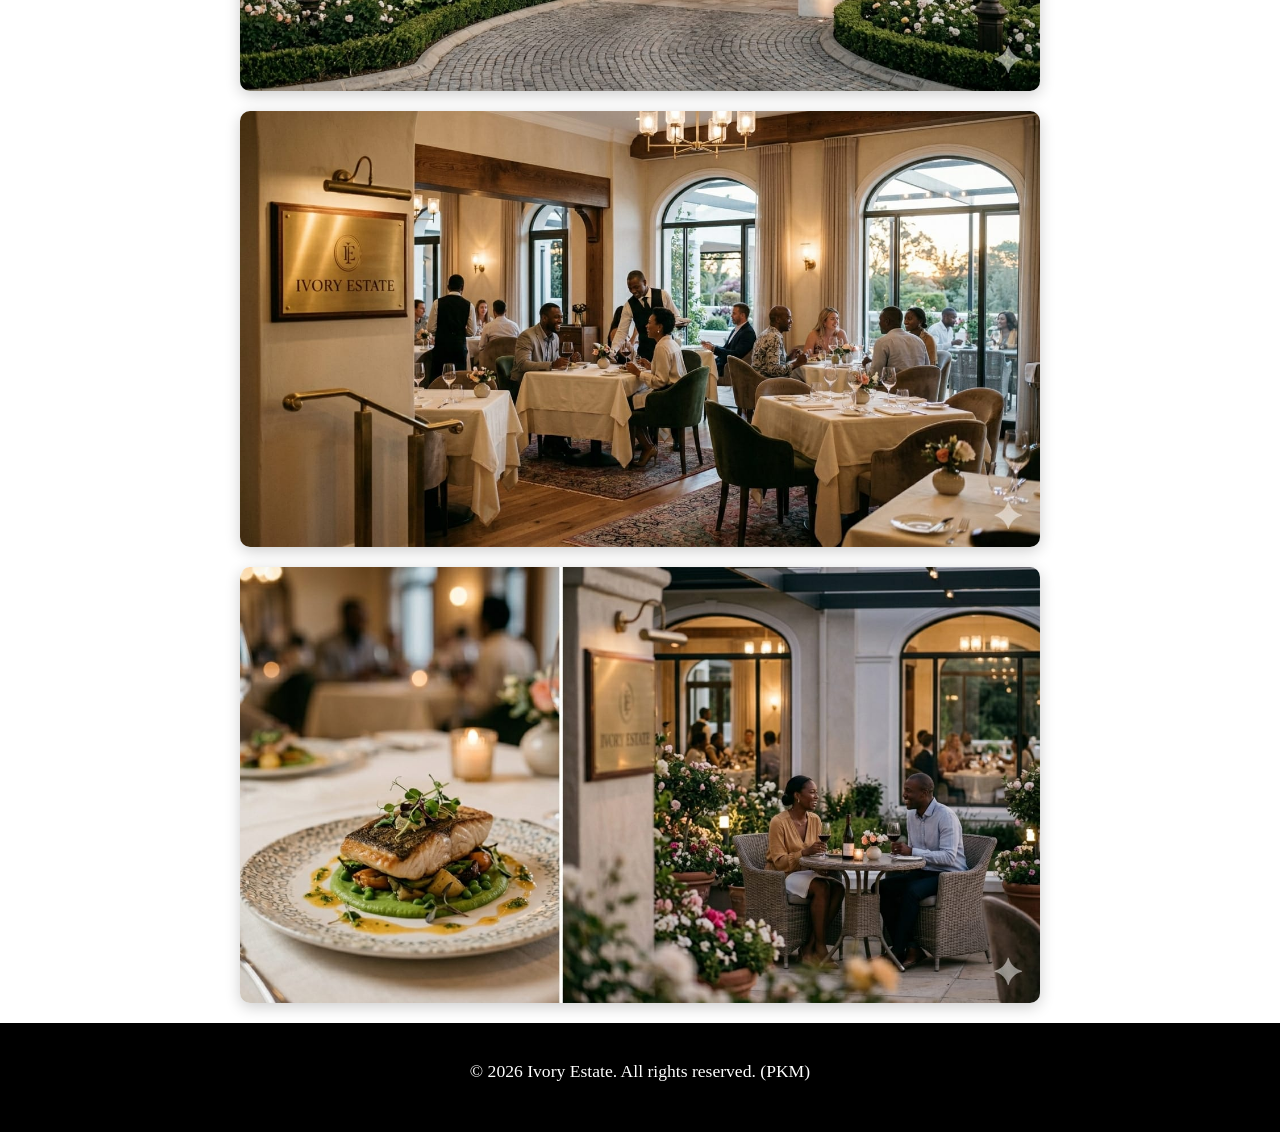
==== commit 740543ad: "Update footer text in confirmation, index, and reserve pages to include (PKM) My name" ====
--- a/index.html
+++ b/index.html
@@ -78,7 +78,7 @@
     </section>
 
     <footer> 
-      <p>© 2026 Ivory Estate. All rights reserved.</p>
+      <p>© 2026 Ivory Estate. All rights reserved. (PKM)</p>
     </footer>
   </body>
 </html>
--- a/style.css
+++ b/style.css
@@ -1,4 +1,4 @@
-/* added for different screen fitting */
+/* added for different screen */
 html , body{
   width: 100%;
   overflow-x: hidden;
